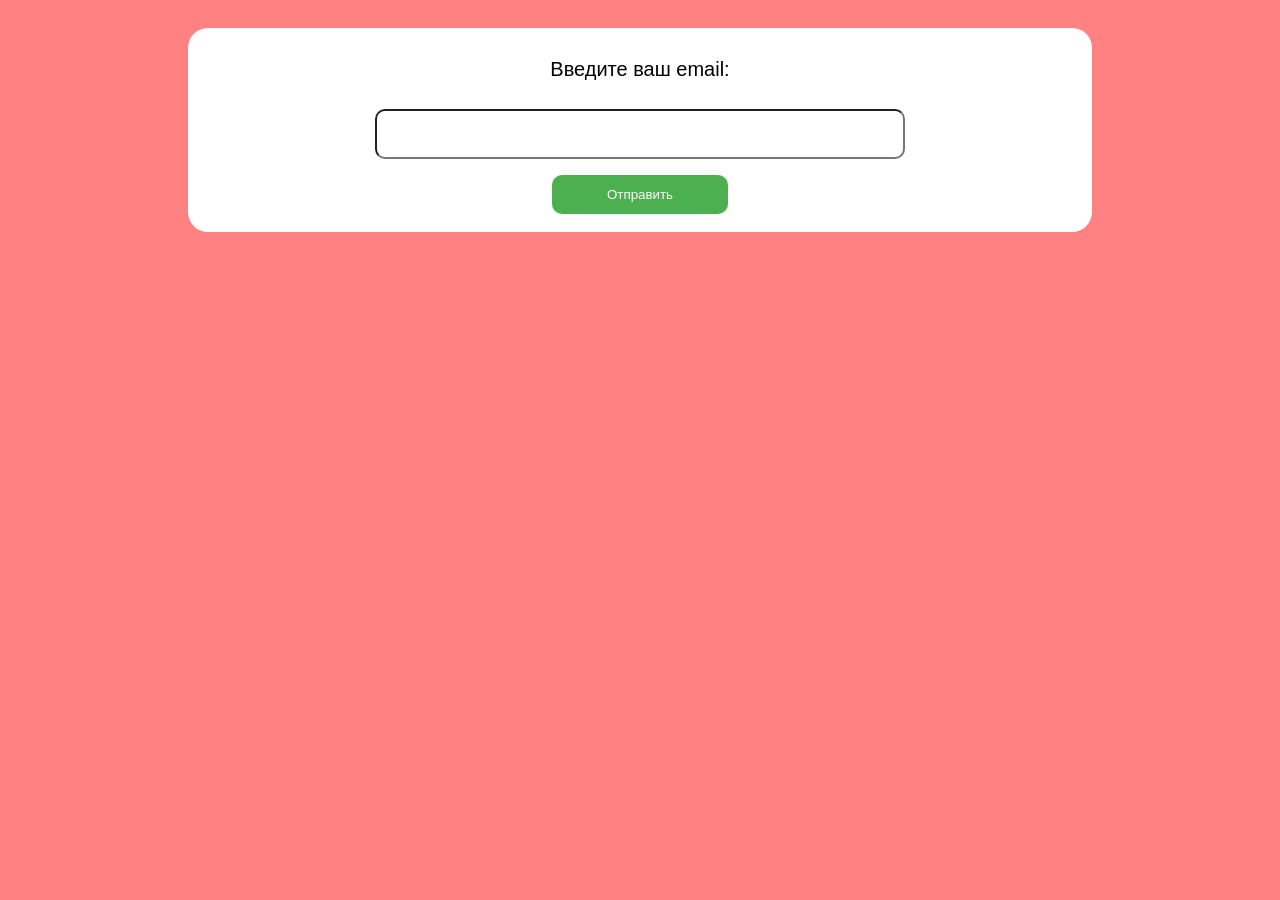
==== info.html @ a63061e7 "addFile" ====
<!DOCTYPE html>
<html lang="en">
<head>
    <base target="_top">
    <style>
        body {
            display: flex;
            flex-direction: column;
            align-items: center;
            justify-content: center;
            background-color: #ff8181;
        }
        form {
            display: flex;
            flex-direction: column;
            align-items: center;
            justify-content: center;
            background-color: #ff8181;
            width: 70%;
            background-color: #ffffff;
            padding: 10px;
            margin: 20px;
            border-radius: 20px;
        }
        p {
            font-family: Verdana, Geneva, Tahoma, sans-serif;
            font-size: 20px;
            text-align: center;
            opacity: 1;
        }
        #count {
            font-weight: bold;
            color: red;
        }
        .button-info {
            color: green;
        }
        input {
            width: 60%;
            padding: 12px 20px;
            margin: 8px 0;
            box-sizing: border-box;
            border-radius: 10px;
            height: 50px;
            font-size: 20px;
        }
        button {
            display: flex;
            align-items: center;
            justify-content: center;
            width: 100%;
            padding: 12px 20px;
            margin: 8px 0;
            box-sizing: border-box;
            background-color: #4CAF50;
            color: white;
            border: none;
            cursor: pointer;
            border-radius: 10px;
            width: 20%;
        }
    </style>
</head>
<body>
        <form action="">
        <p>Введите ваш email:</p>
        <input type="email" class="mail" required>
        <button type="submit" class="button">Отправить</button>
        </form>
    <script src="script2.js"></script>
</body>
</html>
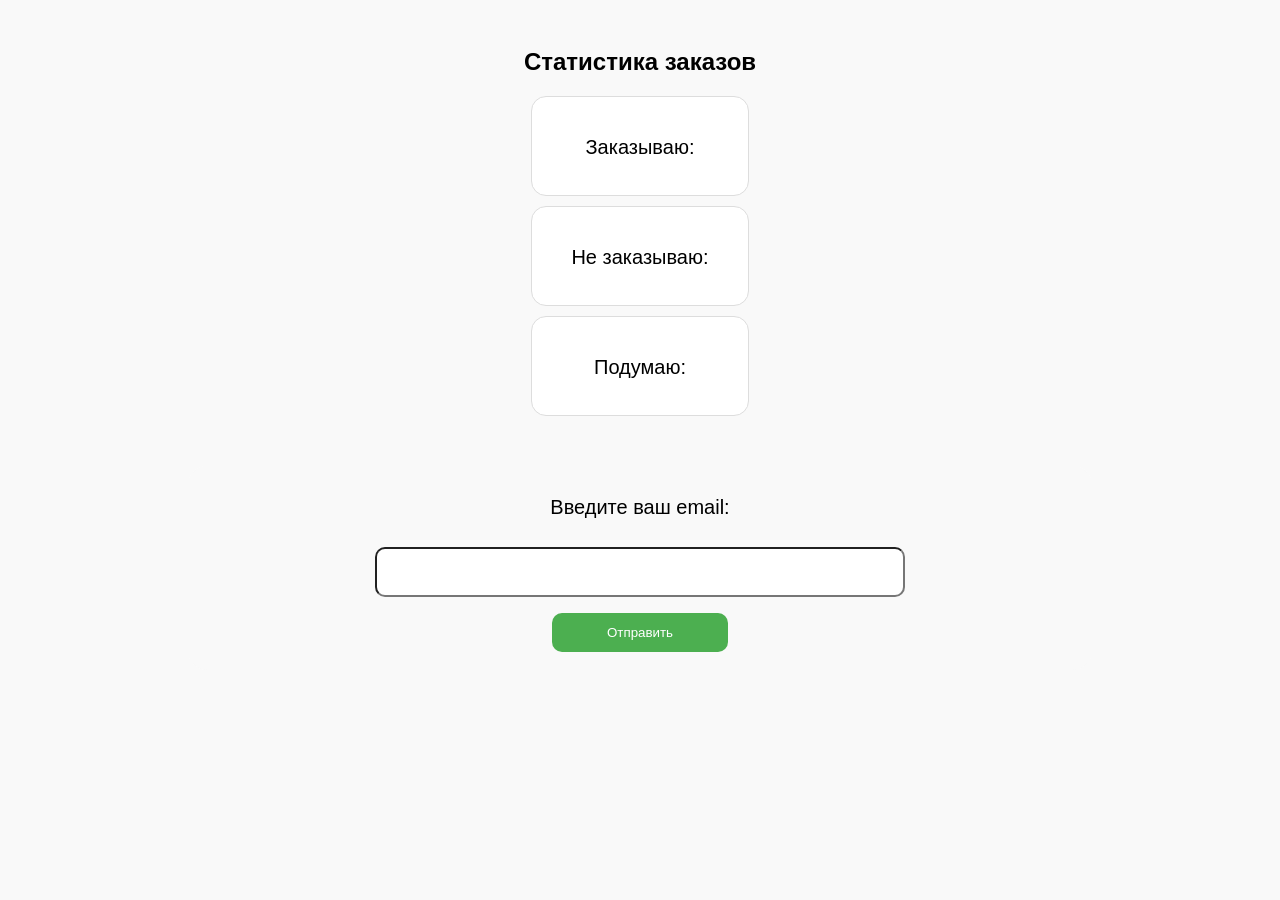
==== commit c2d60b7e: "сделал отображение информации онлайн" ====
--- a/info.html
+++ b/info.html
@@ -1,72 +1,86 @@
-<!DOCTYPE html>
+<!doctype html>
 <html lang="en">
-<head>
-    <base target="_top">
+  <head>
+    <base target="_top" />
+    <link rel="stylesheet" href="./assets/style/style.css" />
     <style>
-        body {
-            display: flex;
-            flex-direction: column;
-            align-items: center;
-            justify-content: center;
-            background-color: #ff8181;
-        }
-        form {
-            display: flex;
-            flex-direction: column;
-            align-items: center;
-            justify-content: center;
-            background-color: #ff8181;
-            width: 70%;
-            background-color: #ffffff;
-            padding: 10px;
-            margin: 20px;
-            border-radius: 20px;
-        }
-        p {
-            font-family: Verdana, Geneva, Tahoma, sans-serif;
-            font-size: 20px;
-            text-align: center;
-            opacity: 1;
-        }
-        #count {
-            font-weight: bold;
-            color: red;
-        }
-        .button-info {
-            color: green;
-        }
-        input {
-            width: 60%;
-            padding: 12px 20px;
-            margin: 8px 0;
-            box-sizing: border-box;
-            border-radius: 10px;
-            height: 50px;
-            font-size: 20px;
-        }
-        button {
-            display: flex;
-            align-items: center;
-            justify-content: center;
-            width: 100%;
-            padding: 12px 20px;
-            margin: 8px 0;
-            box-sizing: border-box;
-            background-color: #4CAF50;
-            color: white;
-            border: none;
-            cursor: pointer;
-            border-radius: 10px;
-            width: 20%;
-        }
+      body {
+        display: flex;
+        flex-direction: column;
+        align-items: center;
+        justify-content: center;
+        background-color: #f9f9f9;
+      }
+      section {
+        display: flex;
+        flex-direction: column;
+        align-items: center;
+        justify-content: center;
+        background-color: #f9f9f9;
+        width: 70%;
+        padding: 10px;
+        margin: 20px;
+        border-radius: 20px;
+      }
+      p {
+        font-family: Verdana, Geneva, Tahoma, sans-serif;
+        font-size: 20px;
+        text-align: center;
+        opacity: 1;
+      }
+      #count {
+        font-weight: bold;
+        color: red;
+      }
+      .button-info {
+        color: green;
+      }
+      input {
+        width: 60%;
+        padding: 12px 20px;
+        margin: 8px 0;
+        box-sizing: border-box;
+        border-radius: 10px;
+        height: 50px;
+        font-size: 20px;
+      }
+      button {
+        display: flex;
+        align-items: center;
+        justify-content: center;
+        width: 100%;
+        padding: 12px 20px;
+        margin: 8px 0;
+        box-sizing: border-box;
+        background-color: #4caf50;
+        color: white;
+        border: none;
+        cursor: pointer;
+        border-radius: 10px;
+        width: 20%;
+      }
     </style>
-</head>
-<body>
-        <form action="">
-        <p>Введите ваш email:</p>
-        <input type="email" class="mail" required>
-        <button type="submit" class="button">Отправить</button>
-        </form>
+  </head>
+  <body>
+    <div class="container">
+      <h2>Статистика заказов</h2>
+
+      <div class="stats-box">
+        <p>Заказываю: <span id="order-count" class="count"></span></p>
+      </div>
+      <div class="stats-box">
+        <p>Не заказываю: <span id="no-order-count" class="count"></span></p>
+      </div>
+      <div class="stats-box">
+        <p>Подумаю: <span id="think-count" class="count"></span></p>
+      </div>
+    </div>
+    <section>
+      <p>Введите ваш email:</p>
+      <input type="email" class="mail" required />
+      <button type="submit" class="button">Отправить</button>
+    </section>
     <script src="script2.js"></script>
-</body>
-</html>+    <script></script>
+  </body>
+</html>
--- a/assets/style/style.css
+++ b/assets/style/style.css
@@ -0,0 +1,57 @@
+@media (max-width: 380px) {
+  .background-image {
+    position: fixed;
+    top: 0;
+    left: 0;
+    width: 100%;
+    height: 100%;
+    background-size: cover;
+    filter: blur(2px);
+    opacity: 0.9;
+    z-index: -1;
+    background-image: url("../img/image_mobile.jpg");
+  }
+}
+
+.background-image {
+  position: fixed;
+  top: 0;
+  left: 0;
+  width: 100%;
+  height: 100%;
+  background-size: cover;
+  filter: blur(2px);
+  opacity: 0.9;
+  z-index: -1;
+  background-image: url("../img/image.jpg");
+}
+
+.container {
+  font-family: Arial, sans-serif;
+  text-align: center;
+  background: #f9f9f9;
+  padding: 20px;
+}
+.stats-box {
+  background: white;
+  border-radius: 15px;
+  padding: 15px;
+  margin: 10px auto;
+  width: 80%;
+  border: 1px solid #ddd;
+}
+.count {
+  font-weight: bold;
+  color: #e74c3c;
+  font-size: 1.2em;
+}
+.unsub-link {
+  display: inline-block;
+  margin-top: 20px;
+  padding: 10px 20px;
+  background-color: #f44336;
+  color: #ffffff !important;
+  text-decoration: none;
+  border-radius: 5px;
+  font-size: 14px;
+}
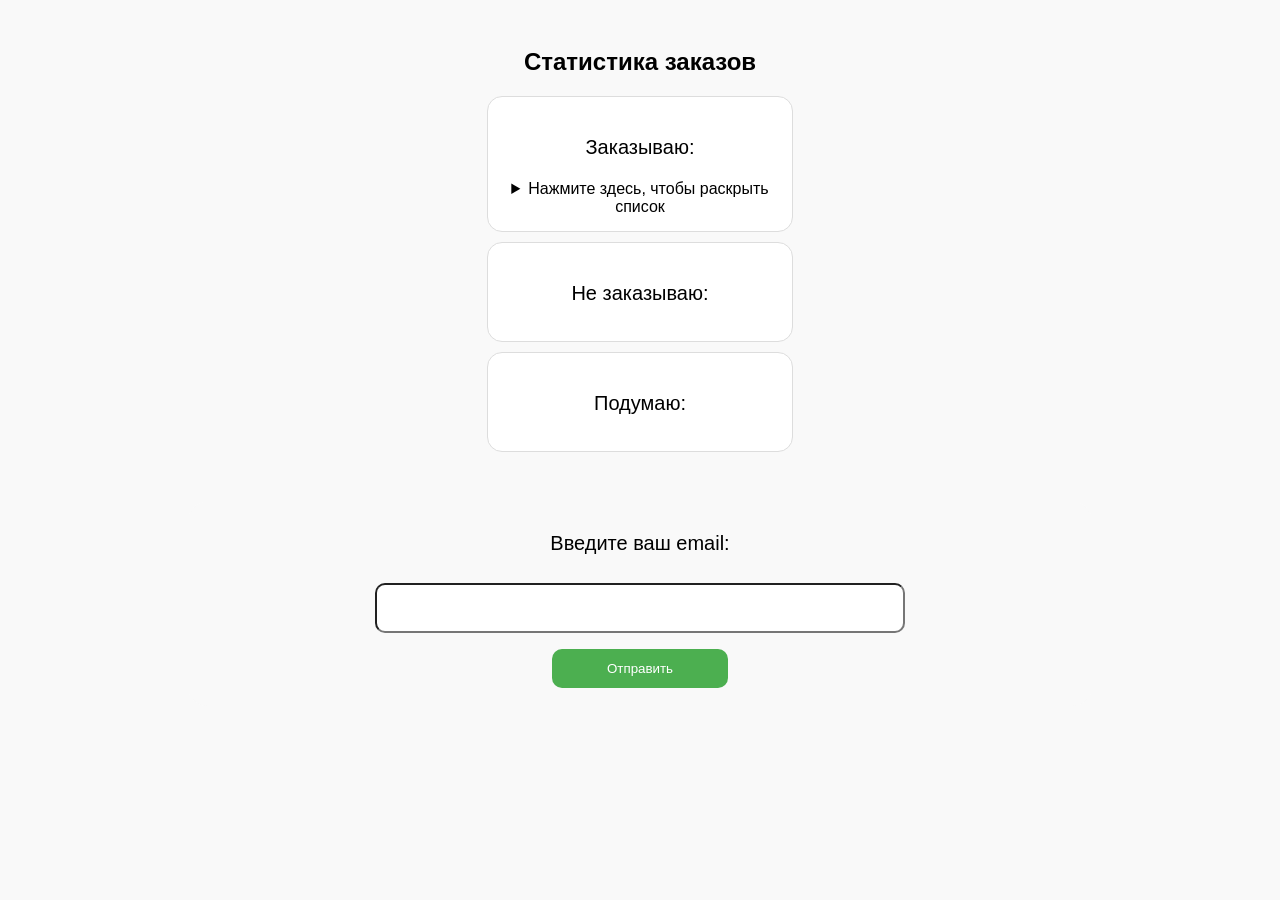
==== commit 2c8f487f: "пытаюсь добавить списки проголосовавших" ====
--- a/info.html
+++ b/info.html
@@ -67,6 +67,12 @@
 
       <div class="stats-box">
         <p>Заказываю: <span id="order-count" class="count"></span></p>
+        <details>
+          <summary>Нажмите здесь, чтобы раскрыть список</summary>
+          <ul id="order-list">
+            
+          </ul>
+        </details>
       </div>
       <div class="stats-box">
         <p>Не заказываю: <span id="no-order-count" class="count"></span></p>
--- a/assets/style/style.css
+++ b/assets/style/style.css
@@ -1,30 +1,31 @@
-@media (max-width: 380px) {
+
+@media (min-width: 768px) {
+.background-image {
+  position: fixed;
+  top: 0;
+  left: 0;
+  width: 100%;
+  height: 100%;
+  z-index: 999;
+  background-size: cover;
+  background-image: url("../img/image.jpg");
+}}
+
+
+@media (max-width: 768px) {
   .background-image {
     position: fixed;
     top: 0;
     left: 0;
     width: 100%;
     height: 100%;
+    z-index: 999;
     background-size: cover;
-    filter: blur(2px);
-    opacity: 0.9;
-    z-index: -1;
     background-image: url("../img/image_mobile.jpg");
   }
 }
 
-.background-image {
-  position: fixed;
-  top: 0;
-  left: 0;
-  width: 100%;
-  height: 100%;
-  background-size: cover;
-  filter: blur(2px);
-  opacity: 0.9;
-  z-index: -1;
-  background-image: url("../img/image.jpg");
-}
+
 
 .container {
   font-family: Arial, sans-serif;
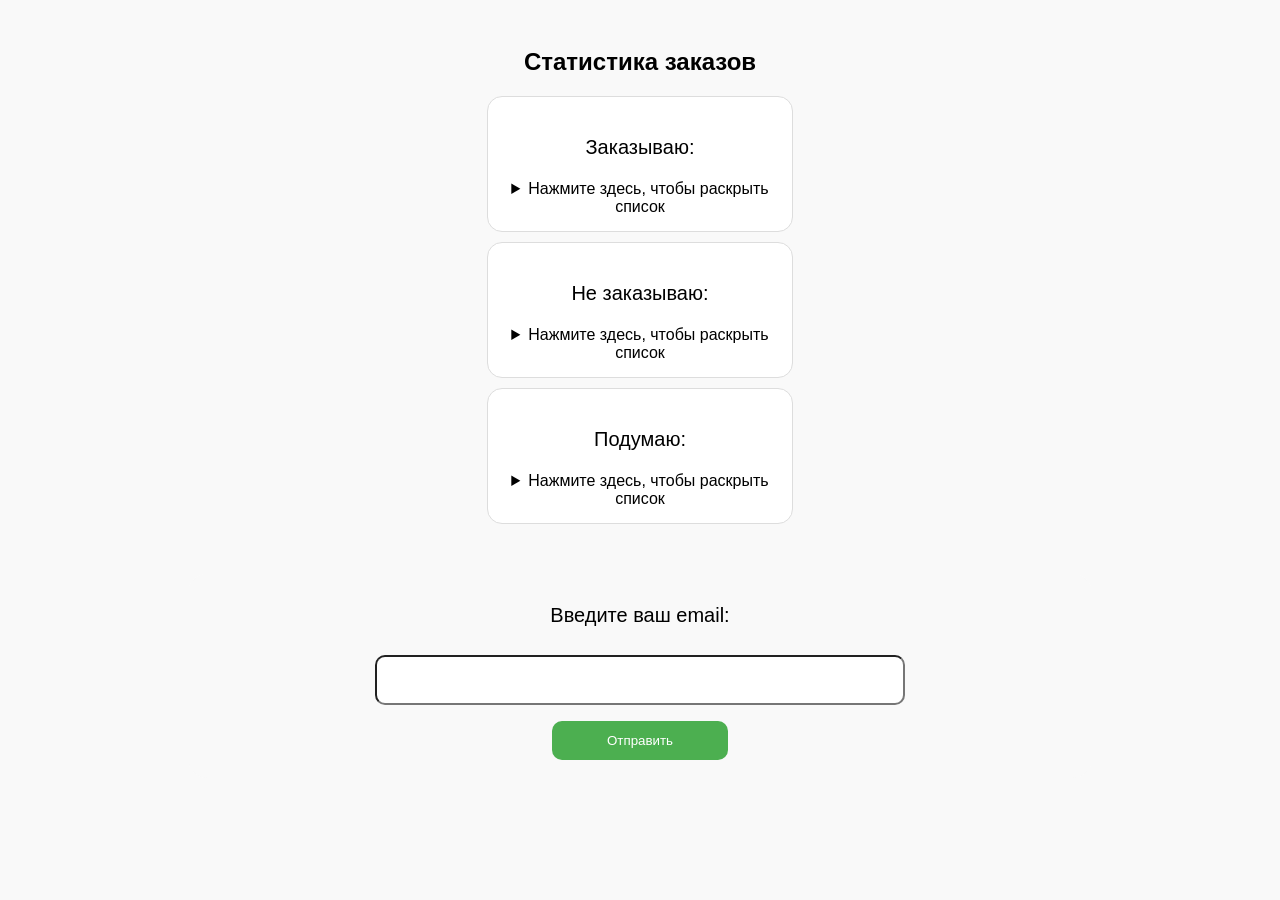
==== commit 1381e42b: "Добавил все списки" ====
--- a/info.html
+++ b/info.html
@@ -76,9 +76,21 @@
       </div>
       <div class="stats-box">
         <p>Не заказываю: <span id="no-order-count" class="count"></span></p>
+        <details>
+          <summary>Нажмите здесь, чтобы раскрыть список</summary>
+          <ul id="not-order-list">
+            
+          </ul>
+        </details>
       </div>
       <div class="stats-box">
         <p>Подумаю: <span id="think-count" class="count"></span></p>
+        <details>
+          <summary>Нажмите здесь, чтобы раскрыть список</summary>
+          <ul id="think-list">
+            
+          </ul>
+        </details>
       </div>
     </div>
     <section>
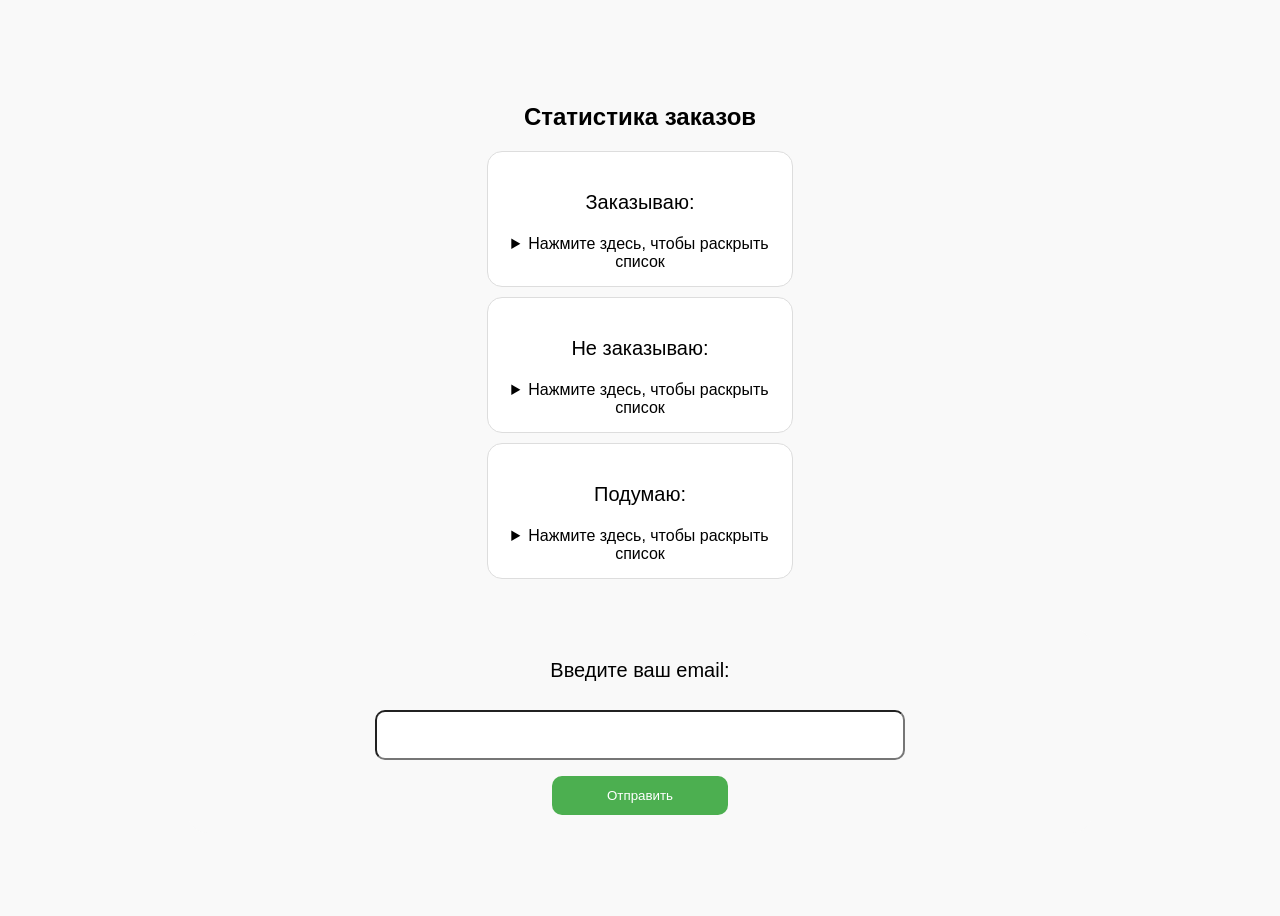
==== commit 2bff5fe9: "sdgdfs" ====
--- a/info.html
+++ b/info.html
@@ -62,7 +62,7 @@
     </style>
   </head>
   <body>
-    <div class="container">
+    <div class="container1">
       <h2>Статистика заказов</h2>
 
       <div class="stats-box">
--- a/assets/style/style.css
+++ b/assets/style/style.css
@@ -1,33 +1,18 @@
 
-@media (min-width: 768px) {
-.background-image {
-  position: fixed;
-  top: 0;
-  left: 0;
-  width: 100%;
-  height: 100%;
-  z-index: 999;
+body {
+  font-family: "Montserrat", sans-serif;
+  background-image: url("./assets/img/texture.png");
+  background-position: center;
   background-size: cover;
-  background-image: url("../img/image.jpg");
-}}
-
-
-@media (max-width: 768px) {
-  .background-image {
-    position: fixed;
-    top: 0;
-    left: 0;
-    width: 100%;
-    height: 100%;
-    z-index: 999;
-    background-size: cover;
-    background-image: url("../img/image_mobile.jpg");
-  }
+  background-attachment: fixed;
+  background-color: #888; /* Резервный цвет, если картинка не загрузится */
+  min-height: 100vh; /* Занимает всю высоту экрана */
+  overflow-x: hidden; /* Убирает горизонтальную прокрутку */
 }
 
 
 
-.container {
+.container1 {
   font-family: Arial, sans-serif;
   text-align: center;
   background: #f9f9f9;
